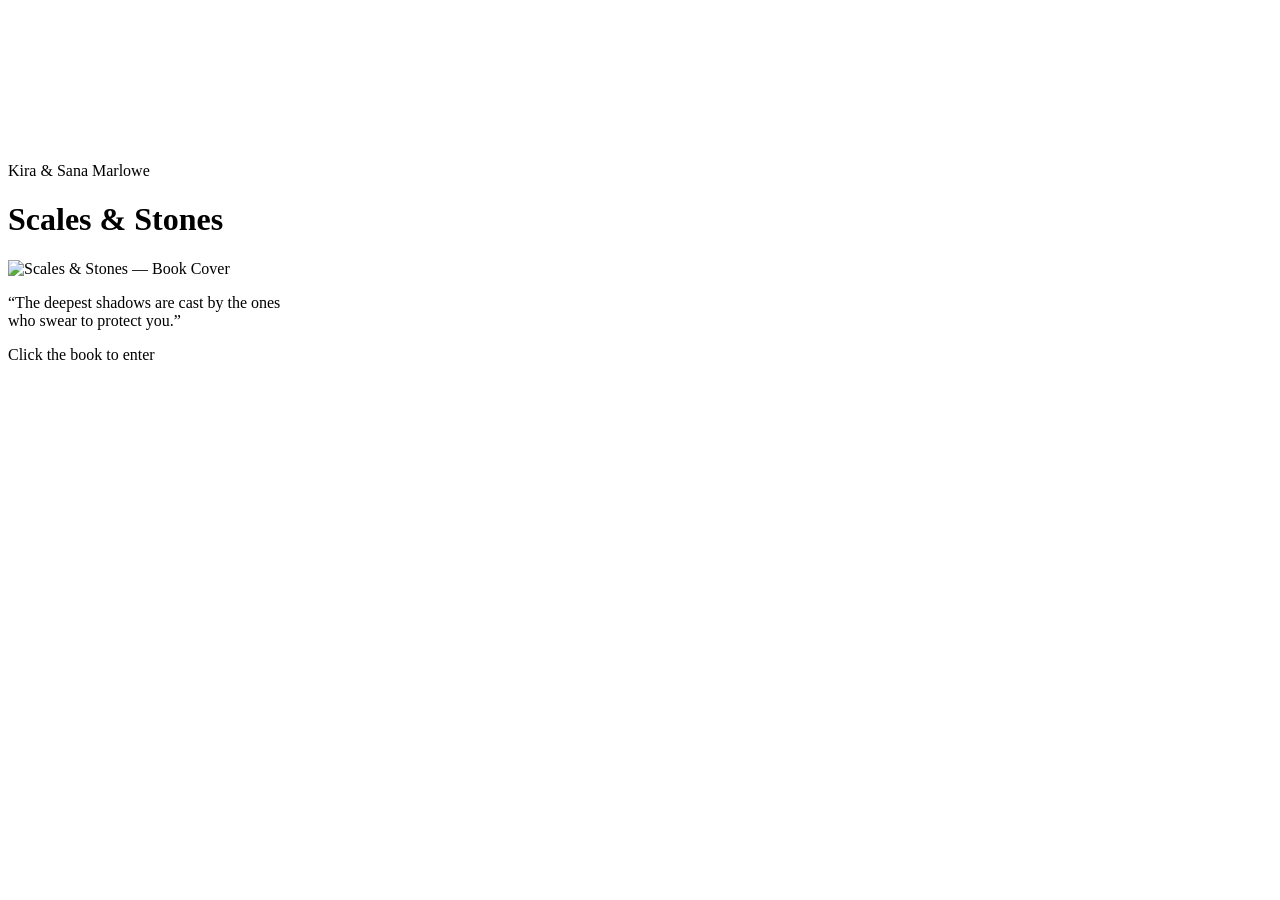
==== index.html @ 7ebd04bf "Add files via upload" ====
<!DOCTYPE html>
<html lang="en">
<head>
  <meta charset="UTF-8">
  <meta name="viewport" content="width=device-width, initial-scale=1.0">
  <title>Scales &amp; Stones — Kira &amp; Sana Marlowe</title>
  <meta name="description" content="Scales & Stones — A dark fantasy romance by Kira & Sana Marlowe. The deepest shadows are cast by the ones who swear to protect you.">
  <link rel="stylesheet" href="css/landing.css">
</head>
<body class="landing-body">

  <!-- Slow Midnight Water Ripple Canvas -->
  <canvas id="ripple-canvas"></canvas>

  <!-- Full-Viewport Gothic Botanical Frame -->
  <div class="landing-frame" aria-hidden="true">
    <div class="landing-corner tl"></div>
    <div class="landing-corner tr"></div>
    <div class="landing-corner bl"></div>
    <div class="landing-corner br"></div>
  </div>

  <!-- Transition Overlay -->
  <div class="transition-overlay"></div>

  <!-- Center Portal -->
  <div class="landing-content">
    <div class="landing-authors">Kira &amp; Sana Marlowe</div>
    <h1 class="landing-title">Scales &amp; Stones</h1>

    <div class="book-container" id="book-portal" role="button" tabindex="0" aria-label="Enter the website">
      <img
        src="assets/images/book-cover.jpg"
        alt="Scales & Stones — Book Cover"
        class="book-cover"
        draggable="false"
      >
    </div>

    <p class="landing-tagline">
      &ldquo;The deepest shadows are cast by the ones<br>who swear to protect you.&rdquo;
    </p>

    <div class="landing-enter">Click the book to enter</div>
  </div>

  <script src="js/ripple.js"></script>
  <script src="js/main.js"></script>
  <script>
    document.addEventListener('DOMContentLoaded', () => {
      const book = document.getElementById('book-portal');
      const body = document.body;

      function enterSite() {
        if (body.classList.contains('transitioning')) return;
        body.classList.add('transitioning');

        if (window.waterRipple) {
          const rect = book.getBoundingClientRect();
          window.waterRipple.splash(rect.left + rect.width / 2, rect.top + rect.height / 2);
        }

        setTimeout(() => {
          window.location.href = 'home.html';
        }, 1050);
      }

      book.addEventListener('click', enterSite);
      book.addEventListener('keydown', (e) => {
        if (e.key === 'Enter' || e.key === ' ') {
          e.preventDefault();
          enterSite();
        }
      });
    });
  </script>

</body>
</html>
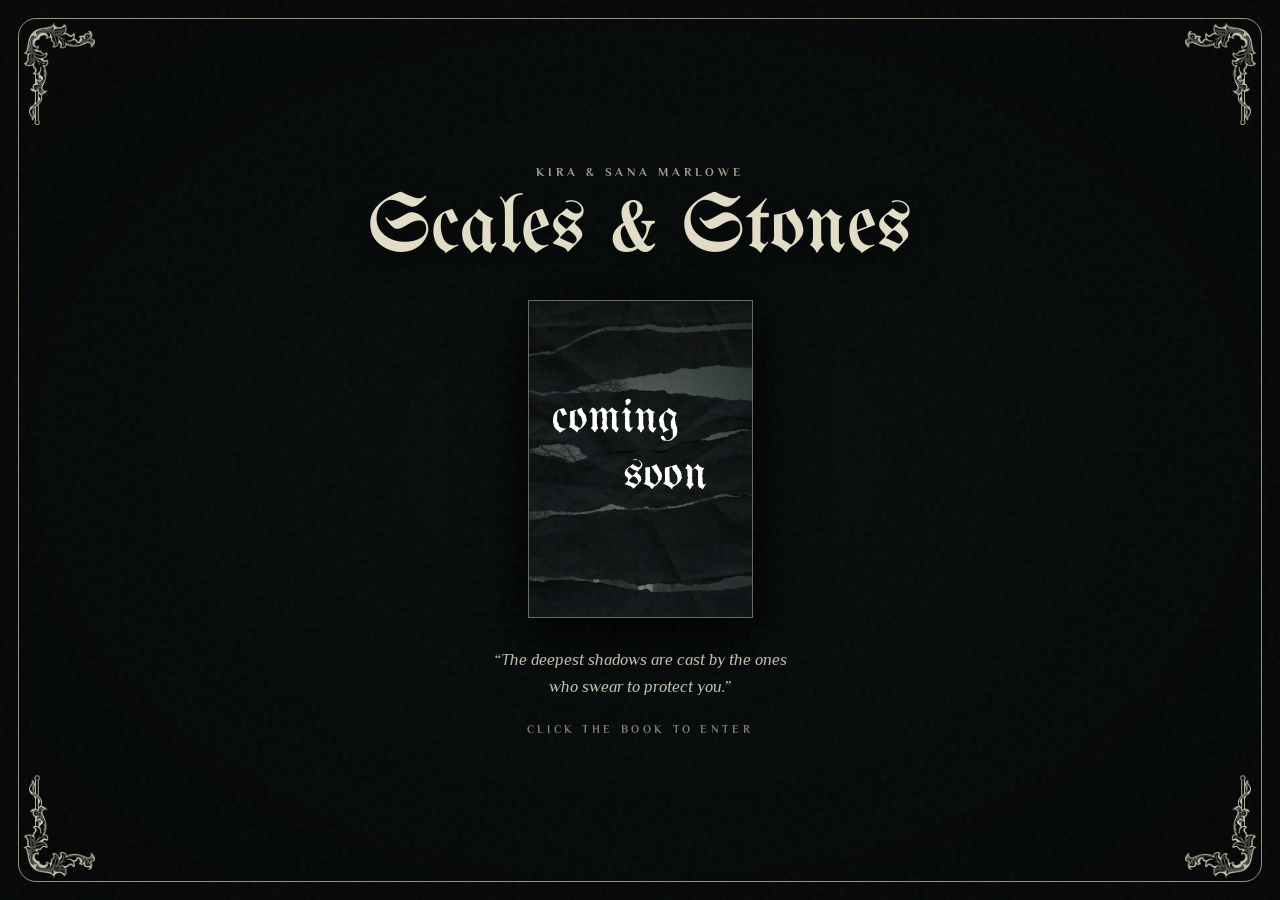
==== commit f37c8a2f: "Add files via upload" ====
--- a/index.html
+++ b/index.html
@@ -5,7 +5,7 @@
   <meta name="viewport" content="width=device-width, initial-scale=1.0">
   <title>Scales &amp; Stones — Kira &amp; Sana Marlowe</title>
   <meta name="description" content="Scales & Stones — A dark fantasy romance by Kira & Sana Marlowe. The deepest shadows are cast by the ones who swear to protect you.">
-  <link rel="stylesheet" href="css/landing.css">
+  <link rel="stylesheet" href="landing.css">
 </head>
 <body class="landing-body">
 
@@ -30,7 +30,7 @@
 
     <div class="book-container" id="book-portal" role="button" tabindex="0" aria-label="Enter the website">
       <img
-        src="assets/images/book-cover.jpg"
+        src="book-cover.jpg"
         alt="Scales & Stones — Book Cover"
         class="book-cover"
         draggable="false"
@@ -44,8 +44,8 @@
     <div class="landing-enter">Click the book to enter</div>
   </div>
 
-  <script src="js/ripple.js"></script>
-  <script src="js/main.js"></script>
+  <script src="ripple.js"></script>
+  <script src="main.js"></script>
   <script>
     document.addEventListener('DOMContentLoaded', () => {
       const book = document.getElementById('book-portal');
--- a/landing.css
+++ b/landing.css
@@ -0,0 +1,199 @@
+/* ==========================================================================
+   Scales & Stones — Landing Page (The Dark Water Portal)
+   Kira & Sana Marlowe
+   ========================================================================== */
+
+@import url('https://fonts.googleapis.com/css2?family=Philosopher:ital,wght@0,400;0,700;1,400;1,700&family=UnifrakturMaguntia&display=swap');
+
+*, *::before, *::after {
+  margin: 0;
+  padding: 0;
+  box-sizing: border-box;
+}
+
+.landing-body {
+  overflow: hidden;
+  height: 100vh;
+  height: 100dvh;
+  background: #050707;
+  color: #E3DEC8;
+  font-family: 'Philosopher', serif;
+  position: relative;
+}
+
+/* Subtle film grain */
+.landing-body::before {
+  content: '';
+  position: fixed;
+  inset: 0;
+  pointer-events: none;
+  z-index: 20;
+  opacity: 0.04;
+  background-image: url("data:image/svg+xml,%3Csvg viewBox='0 0 200 200' xmlns='http://www.w3.org/2000/svg'%3E%3Cfilter id='noise'%3E%3CfeTurbulence type='fractalNoise' baseFrequency='0.85' numOctaves='3' stitchTiles='stitch'/%3E%3C/filter%3E%3Crect width='100%25' height='100%25' filter='url(%23noise)'/%3E%3C/svg%3E");
+}
+
+/* ─── Slow Dark Water Canvas ─── */
+#ripple-canvas {
+  position: fixed;
+  inset: 0;
+  width: 100vw;
+  height: 100vh;
+  z-index: 1;
+}
+
+/* ─── Full-Viewport Gothic Frame on Landing ─── */
+.landing-frame {
+  position: fixed;
+  inset: 18px;
+  border: 1.5px solid rgba(227, 222, 200, 0.65);
+  border-radius: 18px;
+  box-shadow: 0 0 0 100vmax #050707;
+  pointer-events: none;
+  z-index: 15;
+}
+
+.landing-corner {
+  position: absolute;
+  width: 72px;
+  height: auto;
+  opacity: 0.9;
+}
+
+.landing-corner .corner-img {
+  width: 100%;
+  height: auto;
+  display: block;
+}
+
+.landing-corner.tl { top: 4px; left: 4px; }
+.landing-corner.tr { top: 4px; right: 4px; transform: scaleX(-1); }
+.landing-corner.bl { bottom: 4px; left: 4px; transform: scaleY(-1); }
+.landing-corner.br { bottom: 4px; right: 4px; transform: scale(-1, -1); }
+
+/* ─── Center Portal Content ─── */
+.landing-content {
+  position: relative;
+  z-index: 10;
+  display: flex;
+  flex-direction: column;
+  align-items: center;
+  justify-content: center;
+  height: 100vh;
+  height: 100dvh;
+  padding: 2rem;
+  pointer-events: none;
+}
+
+.landing-authors {
+  font-size: 0.78rem;
+  font-weight: 700;
+  text-transform: uppercase;
+  letter-spacing: 0.32em;
+  color: rgba(227, 222, 200, 0.72);
+  margin-bottom: 0.6rem;
+  opacity: 0;
+  animation: fadeUp 1.8s ease-out 0.2s forwards;
+}
+
+.landing-title {
+  font-family: 'UnifrakturMaguntia', cursive;
+  font-size: clamp(2.8rem, 6.5vw, 5.2rem);
+  font-weight: 400;
+  color: #E3DEC8;
+  text-align: center;
+  line-height: 1;
+  margin-bottom: 1.8rem;
+  text-shadow: 0 10px 35px rgba(0, 0, 0, 0.95);
+  opacity: 0;
+  animation: fadeUp 1.8s ease-out 0.4s forwards;
+}
+
+/* ─── Book Cover Portal ─── */
+.book-container {
+  position: relative;
+  pointer-events: auto;
+  cursor: pointer;
+  opacity: 0;
+  animation: fadeUp 2s ease-out 0.7s forwards;
+}
+
+.book-cover {
+  width: 225px;
+  height: auto;
+  display: block;
+  border: 1px solid rgba(227, 222, 200, 0.45);
+  box-shadow:
+    0 22px 55px rgba(0, 0, 0, 0.95),
+    0 0 40px rgba(0, 0, 0, 0.8);
+  transition: transform 0.7s cubic-bezier(0.22, 1, 0.36, 1),
+              box-shadow 0.7s ease,
+              border-color 0.7s ease;
+}
+
+.book-container:hover .book-cover {
+  transform: translateY(-6px) scale(1.025);
+  border-color: #E3DEC8;
+  box-shadow:
+    0 28px 65px rgba(0, 0, 0, 0.98),
+    0 0 55px rgba(227, 222, 200, 0.14);
+}
+
+.landing-tagline {
+  font-size: 1.02rem;
+  font-style: italic;
+  color: rgba(227, 222, 200, 0.85);
+  text-align: center;
+  margin-top: 1.8rem;
+  max-width: 420px;
+  line-height: 1.65;
+  opacity: 0;
+  animation: fadeUp 1.8s ease-out 1s forwards;
+}
+
+.landing-enter {
+  font-size: 0.7rem;
+  font-weight: 700;
+  text-transform: uppercase;
+  letter-spacing: 0.32em;
+  color: rgba(227, 222, 200, 0.55);
+  margin-top: 1.4rem;
+  opacity: 0;
+  animation: fadeUp 1.8s ease-out 1.3s forwards, slowBreath 4.5s ease-in-out 3s infinite;
+}
+
+/* ─── Transition Out ─── */
+.transition-overlay {
+  position: fixed;
+  inset: 0;
+  background: #080909;
+  z-index: 100;
+  pointer-events: none;
+  opacity: 0;
+  transition: opacity 1.1s ease-in-out;
+}
+
+.landing-body.transitioning .transition-overlay {
+  opacity: 1;
+}
+
+.landing-body.transitioning .landing-content {
+  opacity: 0;
+  transform: scale(0.98);
+  transition: opacity 0.9s ease, transform 0.9s ease;
+}
+
+@keyframes fadeUp {
+  from { opacity: 0; transform: translateY(14px); }
+  to   { opacity: 1; transform: translateY(0); }
+}
+
+@keyframes slowBreath {
+  0%, 100% { opacity: 0.4; }
+  50%      { opacity: 0.85; }
+}
+
+@media (max-width: 600px) {
+  .landing-frame { inset: 10px; }
+  .landing-corner { width: 46px; height: auto; }
+  .book-cover { width: 175px; }
+}
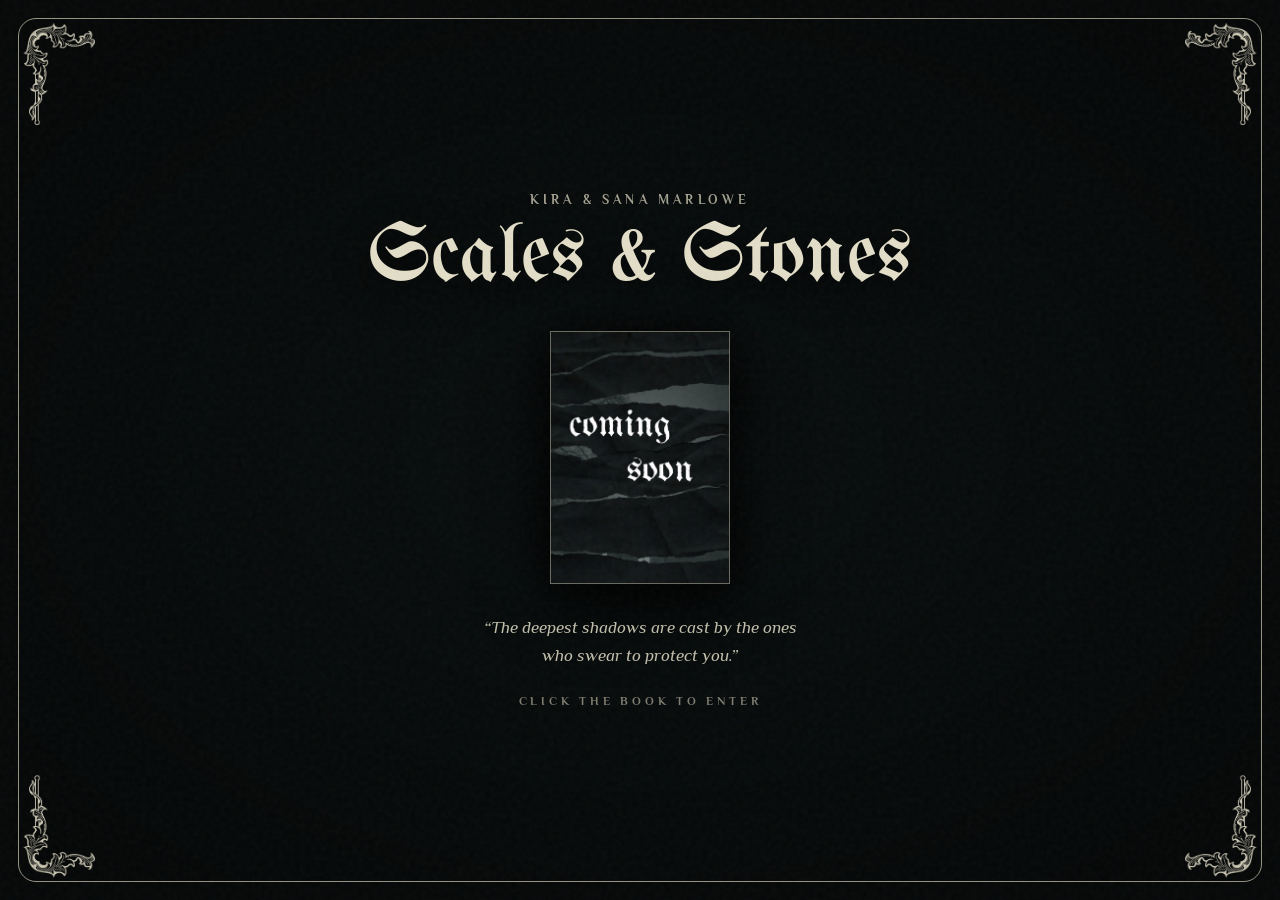
==== commit 9a5c0663: "Add files via upload" ====
--- a/index.html
+++ b/index.html
@@ -3,8 +3,53 @@
 <head>
   <meta charset="UTF-8">
   <meta name="viewport" content="width=device-width, initial-scale=1.0">
-  <title>Scales &amp; Stones — Kira &amp; Sana Marlowe</title>
-  <meta name="description" content="Scales & Stones — A dark fantasy romance by Kira & Sana Marlowe. The deepest shadows are cast by the ones who swear to protect you.">
+  <title>Scales &amp; Stones — Official Book Website | Kira &amp; Sana Marlowe</title>
+  <meta name="description" content="Official website for Scales & Stones (Scales and Stones), the dark fantasy romance trilogy by mother-daughter duo Kira Marlowe & Sana Marlowe. Follow small-town artist Tara de Sylvia and her wyvern Cherry into the world of Lucantis.">
+  <meta name="keywords" content="Scales and Stones, Scales & Stones, Kira Marlowe, Sana Marlowe, Kira and Sana Marlowe, Tara de Sylvia, Alaric Carrel, Sylas, Wulf Hawke, Mawd de Sylvia, Ida Hawke, Cherry wyvern, Jehan, Lucantis, Encephia, Naturalis, dark fantasy romance, romantasy book">
+  <link rel="canonical" href="https://scalesandstones.com/">
+  <link rel="icon" type="image/svg+xml" href="favicon.svg">
+  <meta property="og:title" content="Scales & Stones — Official Website | Kira & Sana Marlowe">
+  <meta property="og:description" content="The deepest shadows are cast by the ones who swear to protect you. Discover the dark fantasy romance trilogy Scales & Stones by Kira & Sana Marlowe.">
+  <meta property="og:url" content="https://scalesandstones.com/">
+  <meta property="og:type" content="website">
+  <meta property="og:image" content="https://scalesandstones.com/book-cover.jpg">
+
+  <!-- Google Structured Data (JSON-LD) for Book, Authors & Characters -->
+  <script type="application/ld+json">
+  {
+    "@context": "https://schema.org",
+    "@graph": [
+      {
+        "@type": "WebSite",
+        "name": "Scales & Stones — Kira & Sana Marlowe",
+        "alternateName": ["Scales and Stones", "Scales & Stones Trilogy"],
+        "url": "https://scalesandstones.com/"
+      },
+      {
+        "@type": "Book",
+        "name": "Scales & Stones",
+        "alternateName": "Scales and Stones",
+        "author": [
+          { "@type": "Person", "name": "Kira Marlowe", "url": "https://scalesandstones.com/about.html" },
+          { "@type": "Person", "name": "Sana Marlowe", "url": "https://scalesandstones.com/about.html" }
+        ],
+        "genre": ["Dark Fantasy Romance", "Romantasy", "Gothic Fantasy"],
+        "description": "Tara de Sylvia flees a small religious town with her tiny wyvern Cherry in search of safety and artistic freedom in the capital Encephia. Instead, she uncovers a brutal divine monarchy in Lucantis, a secret rebellion, forbidden ancestral magic, and a seductive prince's betrayal.",
+        "character": [
+          { "@type": "Person", "name": "Tara de Sylvia" },
+          { "@type": "Person", "name": "Alaric Carrel" },
+          { "@type": "Person", "name": "Sylas" },
+          { "@type": "Person", "name": "Wulf Hawke" },
+          { "@type": "Person", "name": "Mawd de Sylvia" },
+          { "@type": "Person", "name": "Ida Hawke" },
+          { "@type": "Person", "name": "Cherry" },
+          { "@type": "Person", "name": "Jehan" }
+        ],
+        "url": "https://scalesandstones.com/book.html"
+      }
+    ]
+  }
+  </script>
   <link rel="stylesheet" href="landing.css">
 </head>
 <body class="landing-body">
@@ -44,6 +89,18 @@
     <div class="landing-enter">Click the book to enter</div>
   </div>
 
+  <!-- Search Engine Crawlable Summary & Site Navigation (Visually hidden for screen readers & Google) -->
+  <nav aria-label="Site Index" style="position:absolute;width:1px;height:1px;padding:0;margin:-1px;overflow:hidden;clip:rect(0,0,0,0);border:0;">
+    <h2>Scales &amp; Stones (Scales and Stones) by Kira Marlowe and Sana Marlowe</h2>
+    <p>Official website of authors Kira Marlowe and Sana Marlowe. Follow protagonist Tara de Sylvia, her wyvern Cherry, Alaric Carrel, Sylas, Wulf Hawke, Mawd de Sylvia, Ida Hawke, and Jehan in the dark fantasy romance world of Lucantis and Encephia.</p>
+    <a href="home.html">Home — Scales &amp; Stones</a>
+    <a href="book.html">Scales &amp; Stones Trilogy, Synopsis &amp; Characters</a>
+    <a href="bonus.html">Bonus Content, Free First Chapter &amp; Shop</a>
+    <a href="quiz.html">The Trial of Naturalis — Past-Life Creature Quiz</a>
+    <a href="about.html">About Authors Kira Marlowe &amp; Sana Marlowe</a>
+    <a href="blog.html">Author Blog &amp; Journal</a>
+  </nav>
+
   <script src="ripple.js"></script>
   <script src="main.js"></script>
   <script>
--- a/landing.css
+++ b/landing.css
@@ -4,6 +4,10 @@
    ========================================================================== */
 
 @import url('https://fonts.googleapis.com/css2?family=Philosopher:ital,wght@0,400;0,700;1,400;1,700&family=UnifrakturMaguntia&display=swap');
+
+html {
+  font-size: clamp(15.5px, 0.22vw + 14px, 19px);
+}
 
 *, *::before, *::after {
   margin: 0;
@@ -118,7 +122,7 @@
 }
 
 .book-cover {
-  width: 225px;
+  width: clamp(175px, 14vw, 380px);
   height: auto;
   display: block;
   border: 1px solid rgba(227, 222, 200, 0.45);
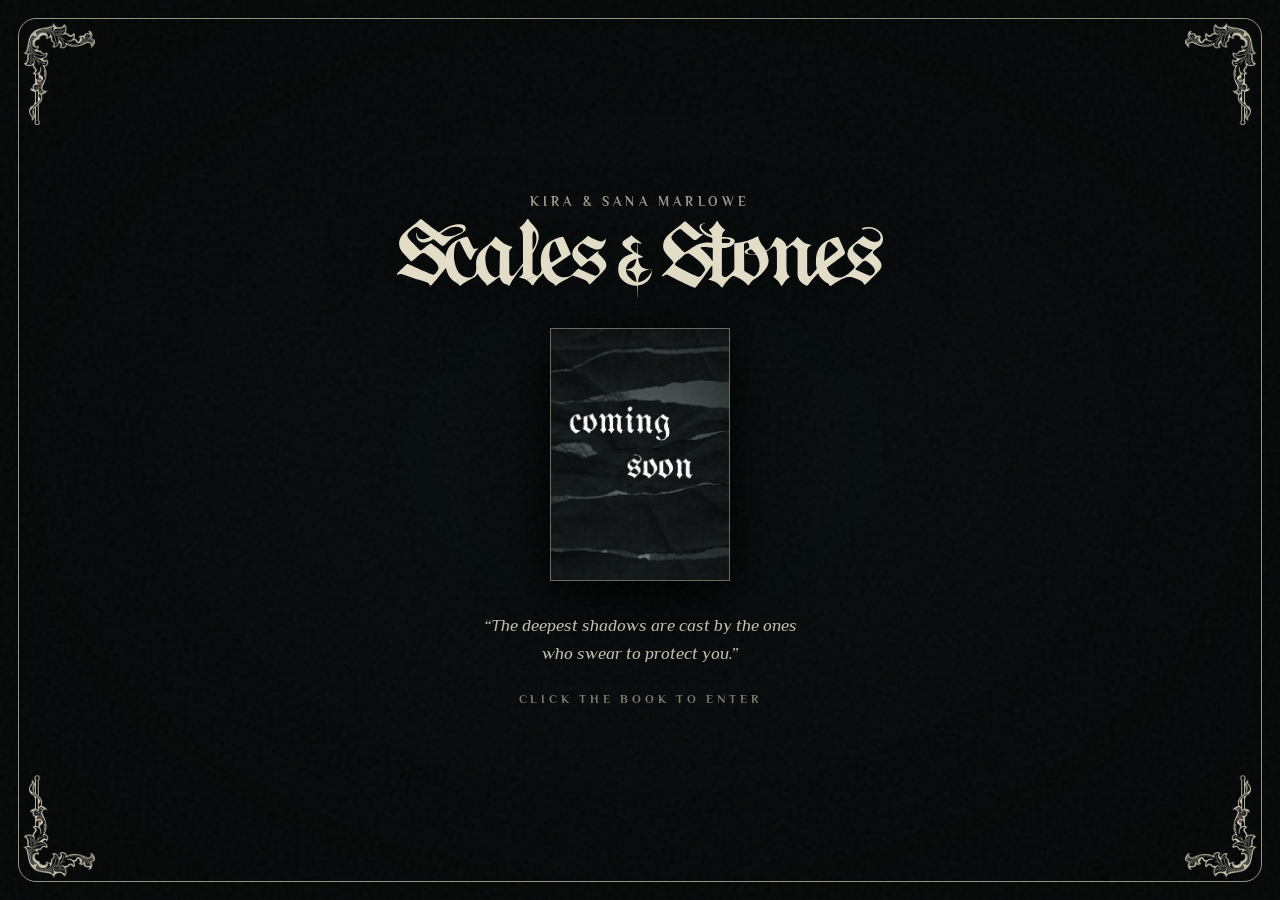
==== commit e0363a55: "Add files via upload" ====
--- a/index.html
+++ b/index.html
@@ -8,6 +8,8 @@
   <meta name="keywords" content="Scales and Stones, Scales & Stones, Kira Marlowe, Sana Marlowe, Kira and Sana Marlowe, Tara de Sylvia, Alaric Carrel, Sylas, Wulf Hawke, Mawd de Sylvia, Ida Hawke, Cherry wyvern, Jehan, Lucantis, Encephia, Naturalis, dark fantasy romance, romantasy book">
   <link rel="canonical" href="https://scalesandstones.com/">
   <link rel="icon" type="image/svg+xml" href="favicon.svg">
+  <link rel="alternate icon" type="image/png" href="favicon.png">
+  <link rel="apple-touch-icon" href="favicon.png">
   <meta property="og:title" content="Scales & Stones — Official Website | Kira & Sana Marlowe">
   <meta property="og:description" content="The deepest shadows are cast by the ones who swear to protect you. Discover the dark fantasy romance trilogy Scales & Stones by Kira & Sana Marlowe.">
   <meta property="og:url" content="https://scalesandstones.com/">
@@ -71,7 +73,9 @@
   <!-- Center Portal -->
   <div class="landing-content">
     <div class="landing-authors">Kira &amp; Sana Marlowe</div>
-    <h1 class="landing-title">Scales &amp; Stones</h1>
+    <h1 class="landing-title">
+      <img src="title-logo.svg" alt="Scales &amp; Stones" class="landing-title-logo" draggable="false">
+    </h1>
 
     <div class="book-container" id="book-portal" role="button" tabindex="0" aria-label="Enter the website">
       <img
--- a/landing.css
+++ b/landing.css
@@ -100,16 +100,20 @@
 }
 
 .landing-title {
-  font-family: 'UnifrakturMaguntia', cursive;
-  font-size: clamp(2.8rem, 6.5vw, 5.2rem);
-  font-weight: 400;
-  color: #E3DEC8;
   text-align: center;
   line-height: 1;
   margin-bottom: 1.8rem;
-  text-shadow: 0 10px 35px rgba(0, 0, 0, 0.95);
   opacity: 0;
   animation: fadeUp 1.8s ease-out 0.4s forwards;
+}
+
+.landing-title-logo {
+  width: clamp(270px, 38vw, 560px);
+  max-width: 90vw;
+  height: auto;
+  display: block;
+  margin: 0 auto;
+  filter: drop-shadow(0 10px 35px rgba(0, 0, 0, 0.95));
 }
 
 /* ─── Book Cover Portal ─── */
